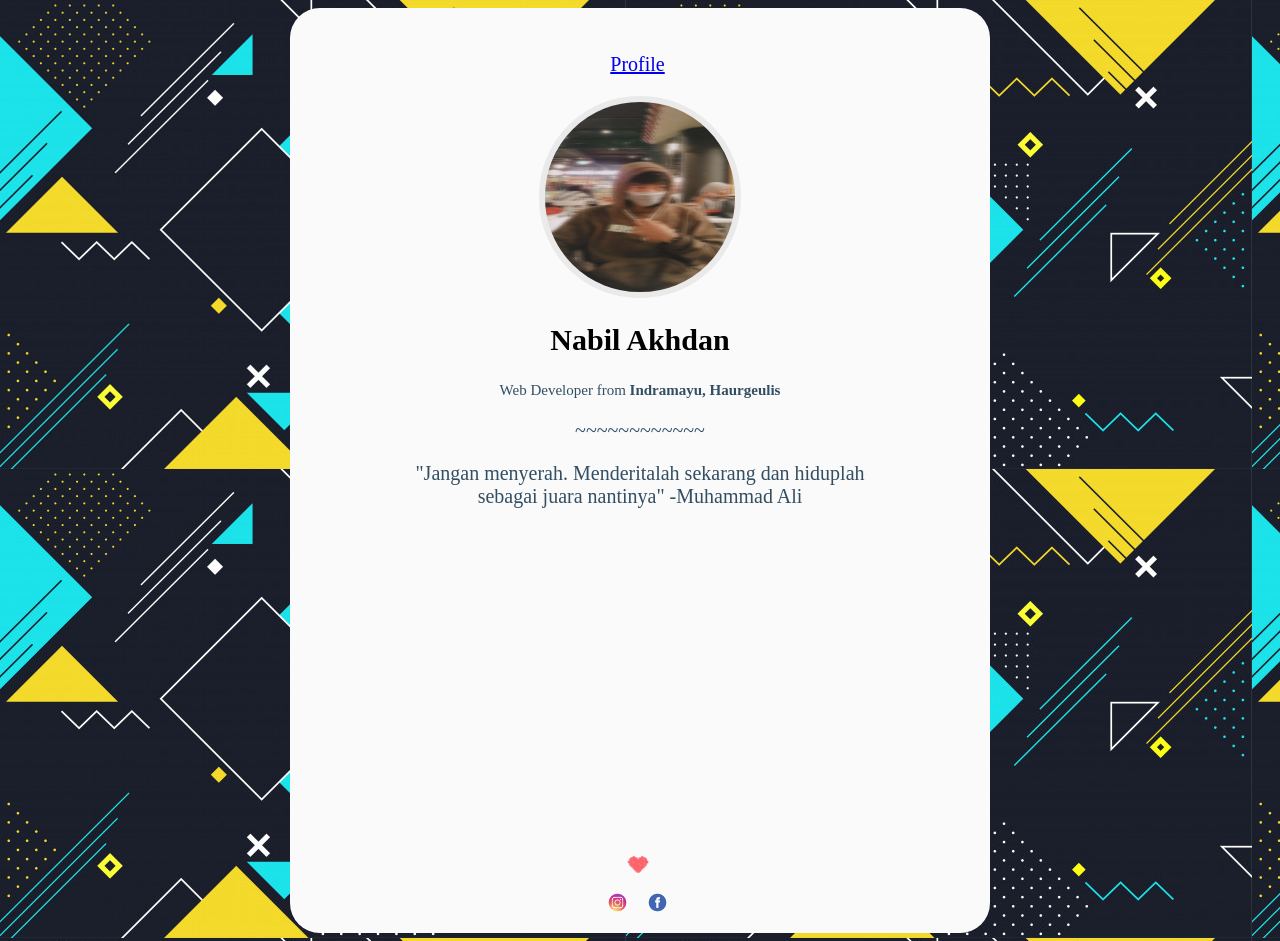
==== index.html @ 8d7e232b "Update index.html" ====
<!DOCTYPE html>
<html>
	<head>
		<title>Nabil Akhdan</title>
		<link rel="stylesheet" type="text/css" href="style.css">
	</head>
	<body>
		<div class="main">
		 <div class="container mt-4">
	  <div class="row">
	   <div class="col-12">
		<div class="card text-center">
		 <div class="card-header">
		 <ul class="nav nav-tabs card-header-tabs">
		 <li class="nav-item">
			<a class="nav-link active" id="tab-profile" href="#nav-profile" data-toggle="tab" role="tab" aria-controls=nav-profile" aria-selected="true">Profile</a>
			</li>
			</ul>
			 </div>
		  <div class="tab-content">
		   <div class="tab-pane fade active show" id="nav-prifile" role="tabpanel" aria-labeledby="tab-profile">
			<div class="img"></div>
			<h2><strong>Nabil Akhdan</h2></strong>
			<div class="text">Web Developer from <strong>Indramayu, Haurgeulis</strong></div>
			<p>~~~~~~~~~~~~</p>
			<p>"Jangan menyerah. Menderitalah sekarang dan hiduplah sebagai juara nantinya"
			    -Muhammad Ali
</p>
					 <br>
					 <br>
					 <br>
					 <br>
					 <br>
					 <br>
					 <br>
					 <br>
					 <br>
					 <br>
					 <br>
					 <br>
					 <br>
					 <br>
			<ul class="social-list list-inline text-right text-xs-center">
				<li>
				<img src="love.gif" widht="30px" height="30px">
				</li>
				<br>
					<li>
						<a href="https://www.instagram.com/naabilakhdan"><img src="ig.png" widht="35px" height="35px">
							<i class="fa fa-instagram">
							</i>
						</a>
					</li>
						<li>
							<a href="https://www.facebook.com/Akhdan09/"><img src="fb.png" widht="35px" height="35px">
								<i class="fa fa-facebook">
								</i>
							</a>
						</li>
			</ul>
		</div>
	</body>
</html>
---- style.css ----
body {
	padding = 100px;
	background-image: linear-gradient(-79deg, #eeeeee 0%, #eeeeee 100%);
	background-image: url(bg1.png);
	text-align: center;
	font-family: 'Quicksand', san-serif;
	font-size: 20px;
}
ul {
	margin-left: -45px;
}
li {
	list-style: none;
	display: inline-block;
}
.main {
	width: 700px;
	height: 900px;
	background-color: #fafafa;
	margin: 0 auto;
	padding-top: 25px;
	border-radius: 30px;
	border: 1px solid #eeeeee'
}
.img {
	background-image: url(foto.png);
	background-color: #eaeaea;
	background-size: cover;
	border-radius: 100px;
	width: 190px;
	height: 190px;
	margin: 0 auto;
	border: 6px solid #eaeaea;
}
h1 {
	text-align: center;
	font-size: 30px;
	margin: 0 auto;
	font- weight: bold;
	color: #6944ff;
}
.text {
	text-align: center;
	font-size: 15px;
	margin: 0 auto;
	color: #324e63;
}
p {
	margin: 0 auto;
	padding-top: 20px;
	width: 500px;
	height: auto;
	color: #324e63;
}
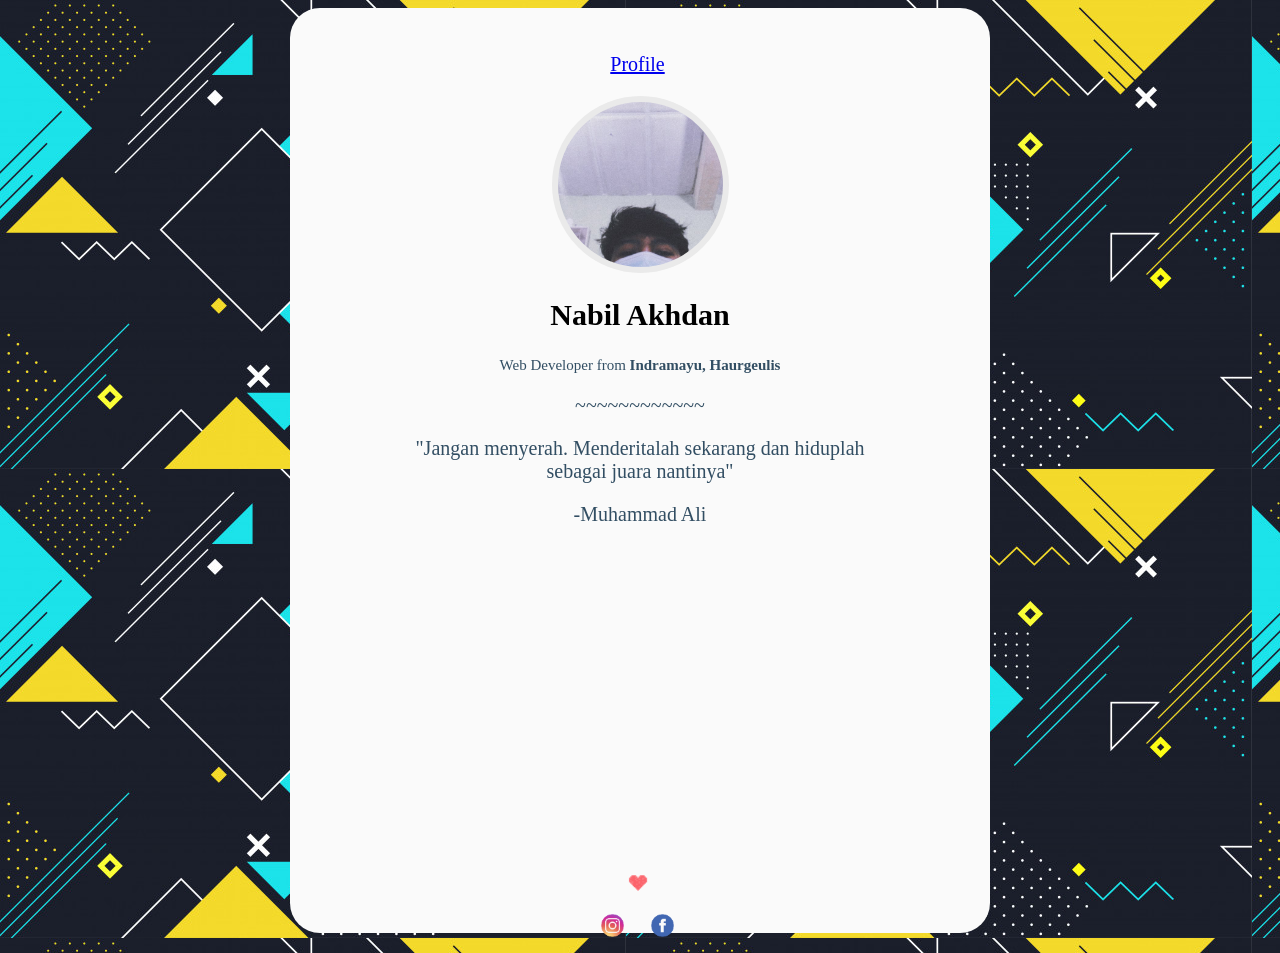
==== commit 9af382f3: "Update index.html" ====
--- a/index.html
+++ b/index.html
@@ -23,36 +23,37 @@
 			<h2><strong>Nabil Akhdan</h2></strong>
 			<div class="text">Web Developer from <strong>Indramayu, Haurgeulis</strong></div>
 			<p>~~~~~~~~~~~~</p>
-			<p>"Jangan menyerah. Menderitalah sekarang dan hiduplah sebagai juara nantinya"
+			<p>"Jangan menyerah. Menderitalah sekarang dan hiduplah sebagai juara nantinya"</p>
+			<p>							     
 			    -Muhammad Ali
 </p>
-					 <br>
-					 <br>
-					 <br>
-					 <br>
-					 <br>
-					 <br>
-					 <br>
-					 <br>
-					 <br>
-					 <br>
-					 <br>
-					 <br>
-					 <br>
-					 <br>
+			<br>
+			<br>
+			<br>
+			<br>
+			<br>
+			<br>
+			<br>
+			<br>
+			<br>
+			<br>
+			<br>
+			<br>
+			<br>
+			<br>
 			<ul class="social-list list-inline text-right text-xs-center">
 				<li>
 				<img src="love.gif" widht="30px" height="30px">
 				</li>
 				<br>
 					<li>
-						<a href="https://www.instagram.com/naabilakhdan"><img src="ig.png" widht="35px" height="35px">
+						<a href="https://www.instagram.com/naabilakhdan"><img src="ig.png" widht="45px" height="45px">
 							<i class="fa fa-instagram">
 							</i>
 						</a>
 					</li>
 						<li>
-							<a href="https://www.facebook.com/Akhdan09/"><img src="fb.png" widht="35px" height="35px">
+							<a href="https://www.facebook.com/Akhdan09/"><img src="fb.png" widht="45px" height="45px">
 								<i class="fa fa-facebook">
 								</i>
 							</a>
--- a/style.css
+++ b/style.css
@@ -27,8 +27,8 @@
 	background-color: #eaeaea;
 	background-size: cover;
 	border-radius: 100px;
-	width: 190px;
-	height: 190px;
+	width: 165px;
+	height: 165px;
 	margin: 0 auto;
 	border: 6px solid #eaeaea;
 }
@@ -51,4 +51,4 @@
 	width: 500px;
 	height: auto;
 	color: #324e63;
-}+}
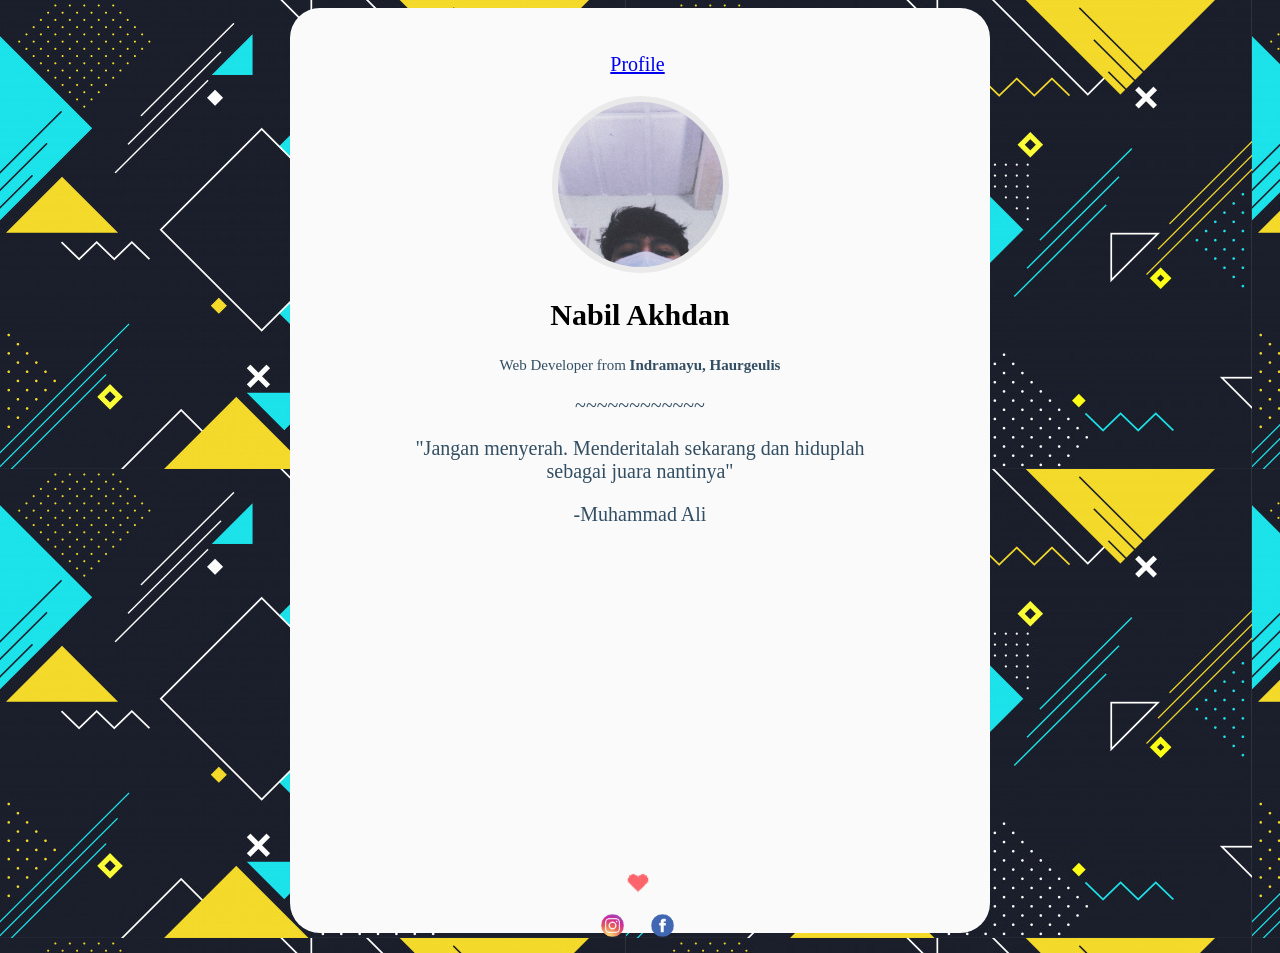
==== commit 0ca75182: "Update index.html" ====
--- a/index.html
+++ b/index.html
@@ -24,8 +24,8 @@
 			<div class="text">Web Developer from <strong>Indramayu, Haurgeulis</strong></div>
 			<p>~~~~~~~~~~~~</p>
 			<p>"Jangan menyerah. Menderitalah sekarang dan hiduplah sebagai juara nantinya"</p>
-			<p>							     
-			    -Muhammad Ali
+			<p>-Muhammad Ali						     
+			    
 </p>
 			<br>
 			<br>
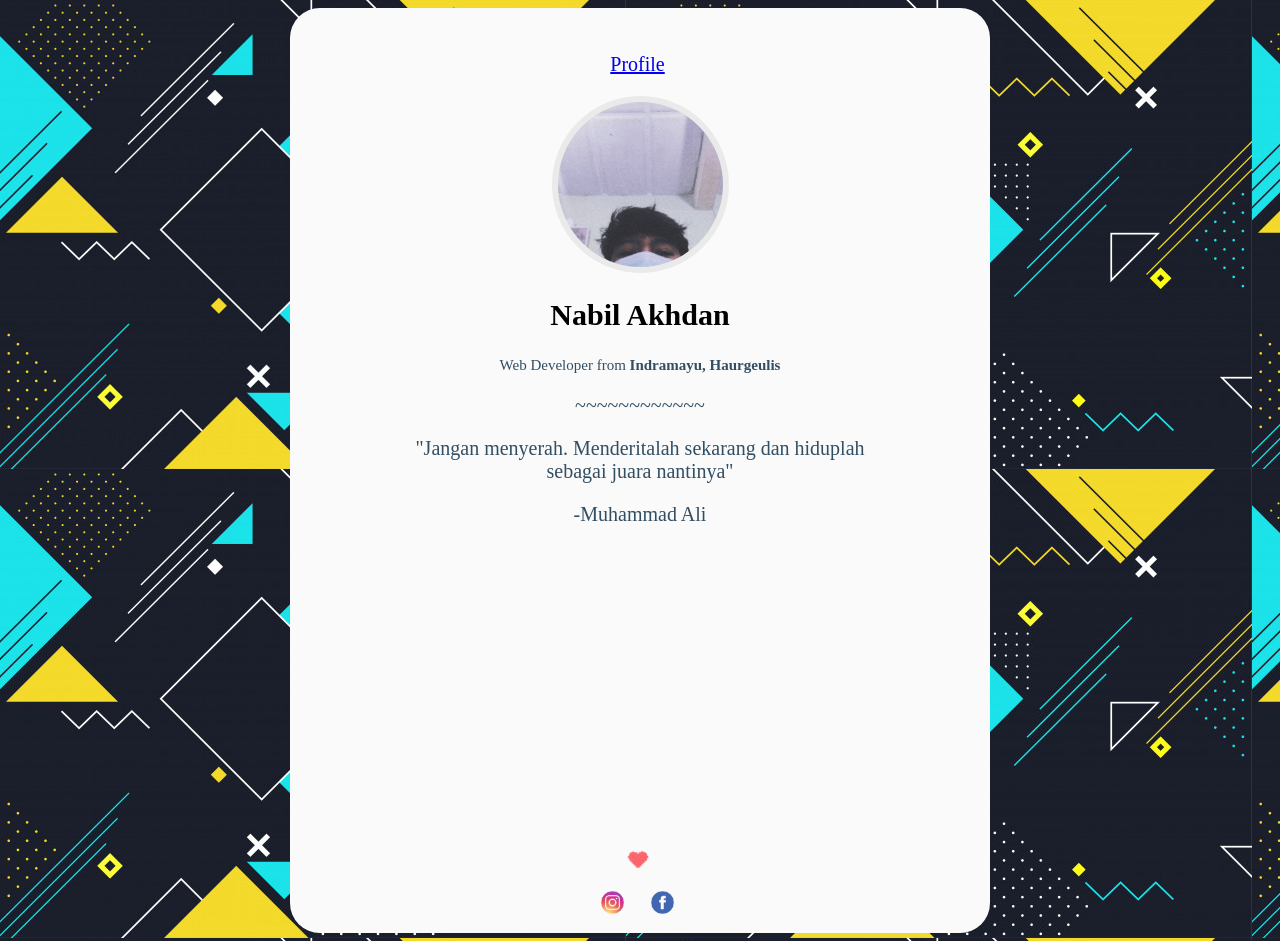
==== commit 46d78ca4: "Update index.html" ====
--- a/index.html
+++ b/index.html
@@ -40,7 +40,6 @@
 			<br>
 			<br>
 			<br>
-			<br>
 			<ul class="social-list list-inline text-right text-xs-center">
 				<li>
 				<img src="love.gif" widht="30px" height="30px">
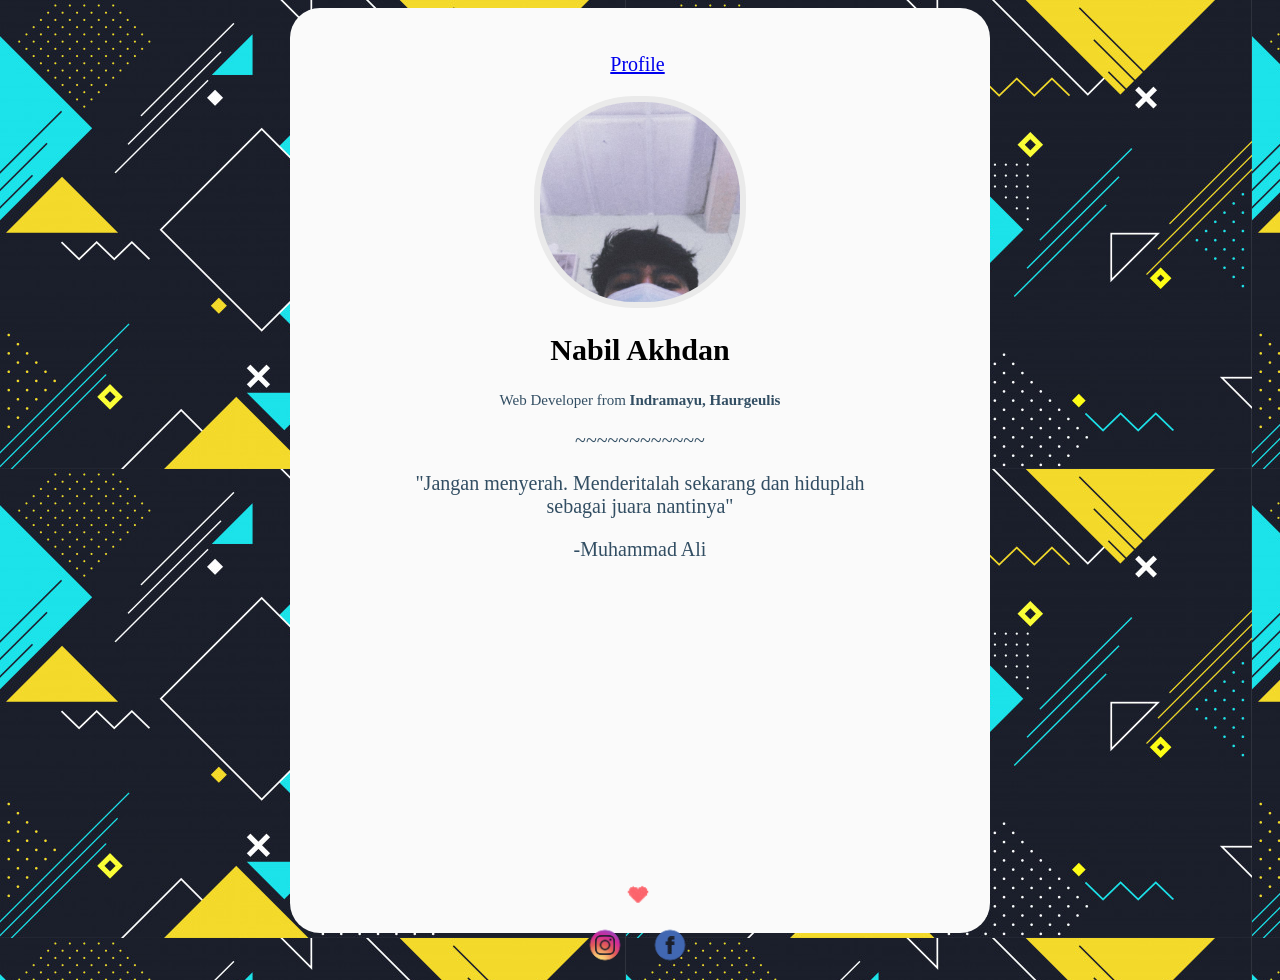
==== commit a1151e4d: "Update index.html" ====
--- a/index.html
+++ b/index.html
@@ -46,13 +46,13 @@
 				</li>
 				<br>
 					<li>
-						<a href="https://www.instagram.com/naabilakhdan"><img src="ig.png" widht="45px" height="45px">
+						<a href="https://www.instagram.com/naabilakhdan"><img src="ig.png" widht="60px" height="60px">
 							<i class="fa fa-instagram">
 							</i>
 						</a>
 					</li>
 						<li>
-							<a href="https://www.facebook.com/Akhdan09/"><img src="fb.png" widht="45px" height="45px">
+							<a href="https://www.facebook.com/Akhdan09/"><img src="fb.png" widht="60px" height="60px">
 								<i class="fa fa-facebook">
 								</i>
 							</a>
--- a/style.css
+++ b/style.css
@@ -27,8 +27,8 @@
 	background-color: #eaeaea;
 	background-size: cover;
 	border-radius: 100px;
-	width: 165px;
-	height: 165px;
+	width: 200px;
+	height: 200px;
 	margin: 0 auto;
 	border: 6px solid #eaeaea;
 }
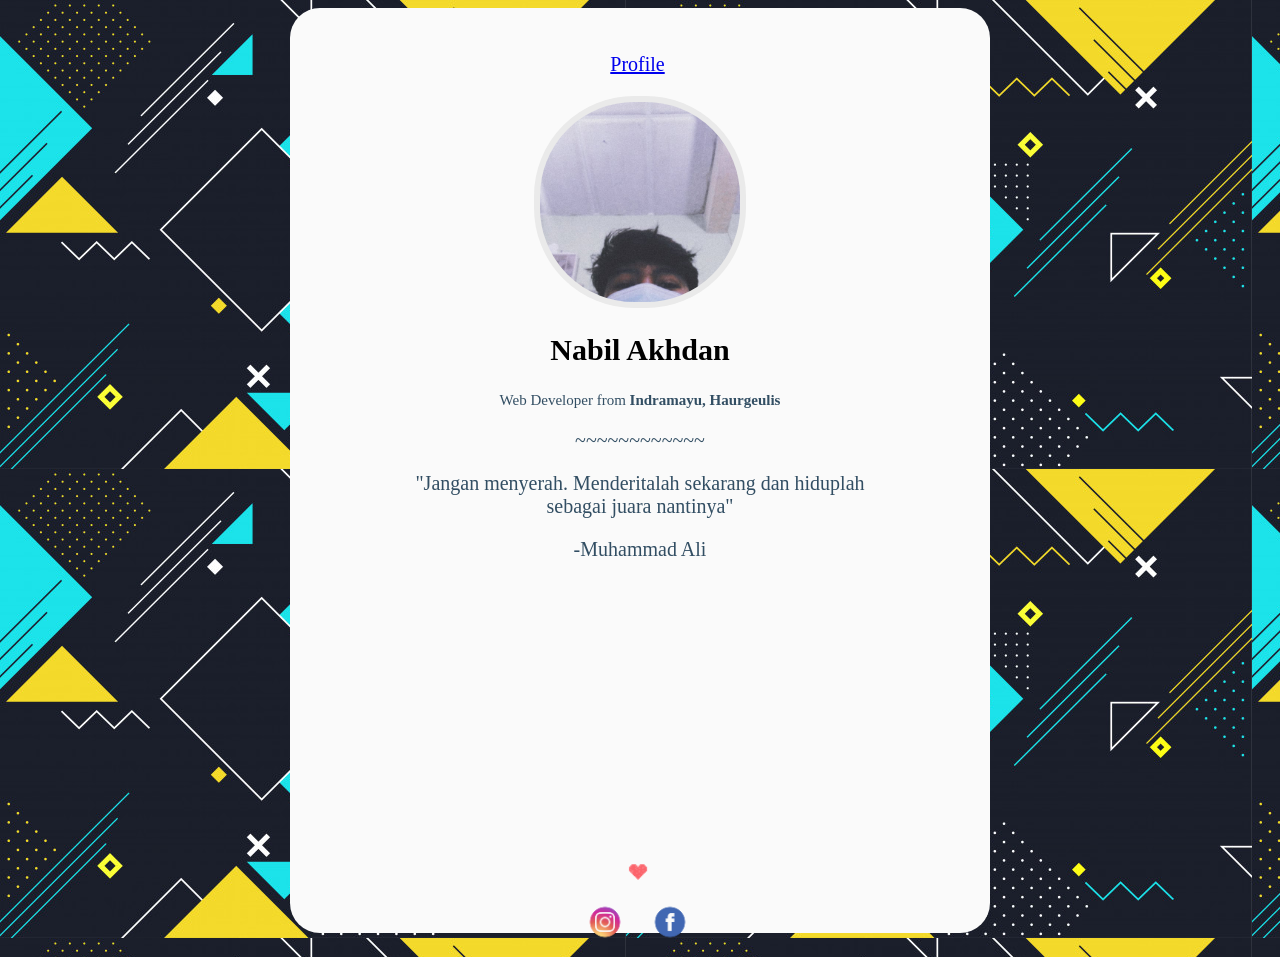
==== commit 0b1c7f0e: "Update index.html" ====
--- a/index.html
+++ b/index.html
@@ -39,20 +39,19 @@
 			<br>
 			<br>
 			<br>
-			<br>
 			<ul class="social-list list-inline text-right text-xs-center">
 				<li>
 				<img src="love.gif" widht="30px" height="30px">
 				</li>
 				<br>
 					<li>
-						<a href="https://www.instagram.com/naabilakhdan"><img src="ig.png" widht="60px" height="60px">
+						<a href="https://www.instagram.com/naabilakhdan"><img src="ig.png" widht="30px" height="60px">
 							<i class="fa fa-instagram">
 							</i>
 						</a>
 					</li>
 						<li>
-							<a href="https://www.facebook.com/Akhdan09/"><img src="fb.png" widht="60px" height="60px">
+							<a href="https://www.facebook.com/Akhdan09/"><img src="fb.png" widht="30px" height="60px">
 								<i class="fa fa-facebook">
 								</i>
 							</a>
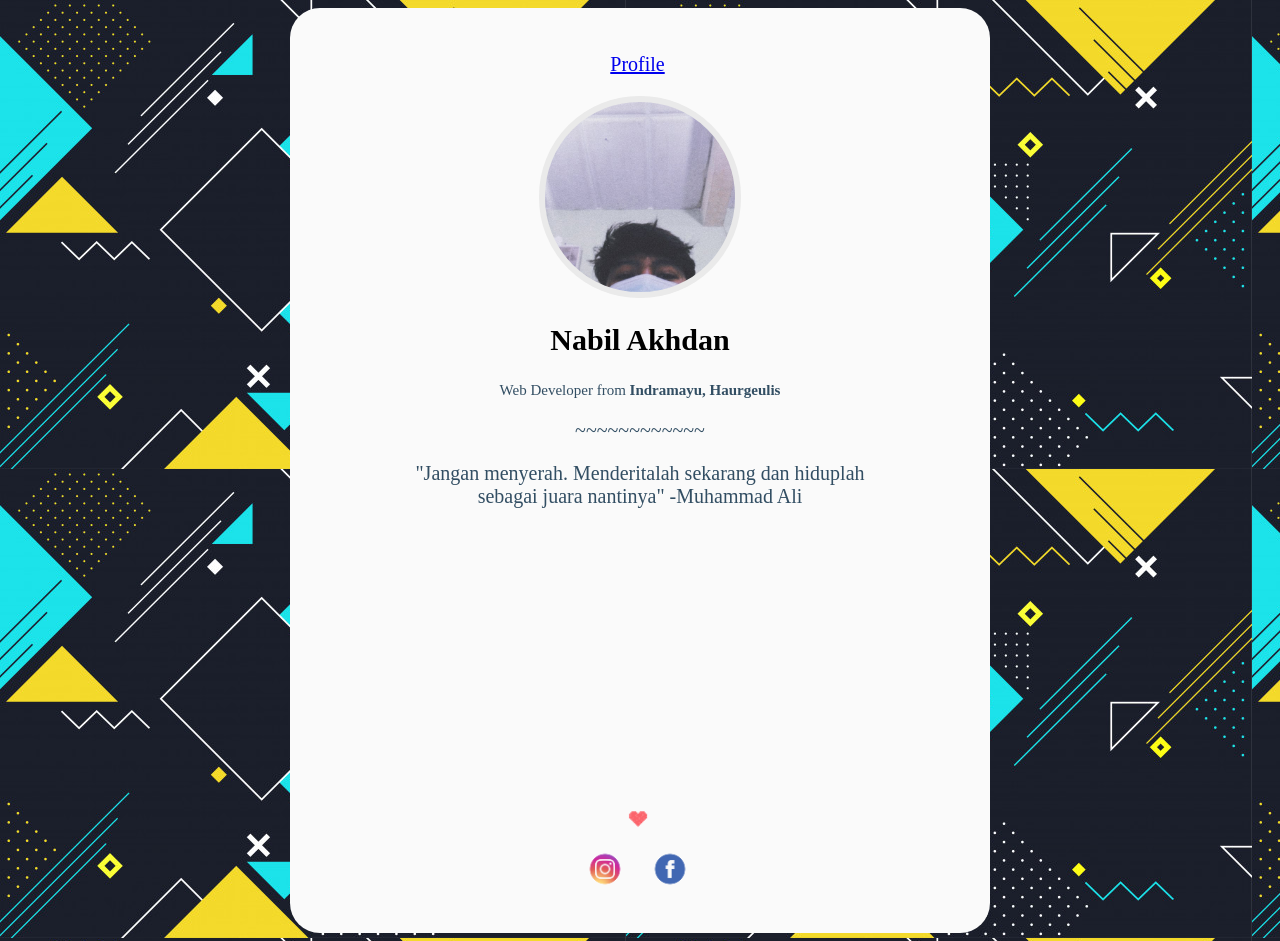
==== commit 77fd581c: "Update index.html" ====
--- a/index.html
+++ b/index.html
@@ -23,8 +23,8 @@
 			<h2><strong>Nabil Akhdan</h2></strong>
 			<div class="text">Web Developer from <strong>Indramayu, Haurgeulis</strong></div>
 			<p>~~~~~~~~~~~~</p>
-			<p>"Jangan menyerah. Menderitalah sekarang dan hiduplah sebagai juara nantinya"</p>
-			<p>-Muhammad Ali						     
+			<p>"Jangan menyerah. Menderitalah sekarang dan hiduplah sebagai juara nantinya"
+			-Muhammad Ali						     
 			    
 </p>
 			<br>
--- a/style.css
+++ b/style.css
@@ -27,8 +27,8 @@
 	background-color: #eaeaea;
 	background-size: cover;
 	border-radius: 100px;
-	width: 200px;
-	height: 200px;
+	width: 190px;
+	height: 190px;
 	margin: 0 auto;
 	border: 6px solid #eaeaea;
 }
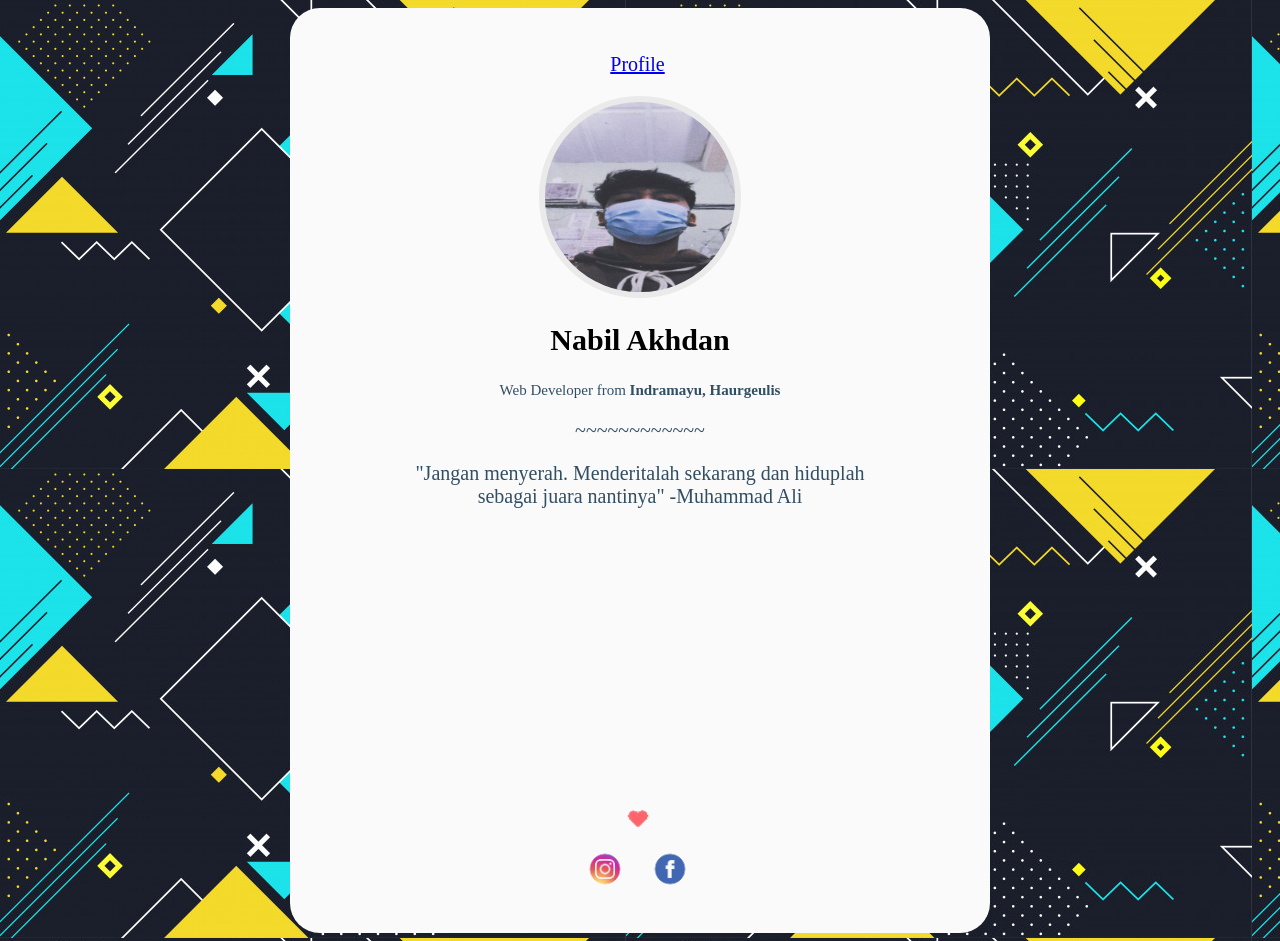
==== commit fb245696: "Update index.html" ====
--- a/index.html
+++ b/index.html
@@ -18,7 +18,7 @@
 			</ul>
 			 </div>
 		  <div class="tab-content">
-		   <div class="tab-pane fade active show" id="nav-prifile" role="tabpanel" aria-labeledby="tab-profile">
+		   <div class="tab-pane fade active show" id="nav-profile" role="tabpanel" aria-labeledby="tab-profile">
 			<div class="img"></div>
 			<h2><strong>Nabil Akhdan</h2></strong>
 			<div class="text">Web Developer from <strong>Indramayu, Haurgeulis</strong></div>
